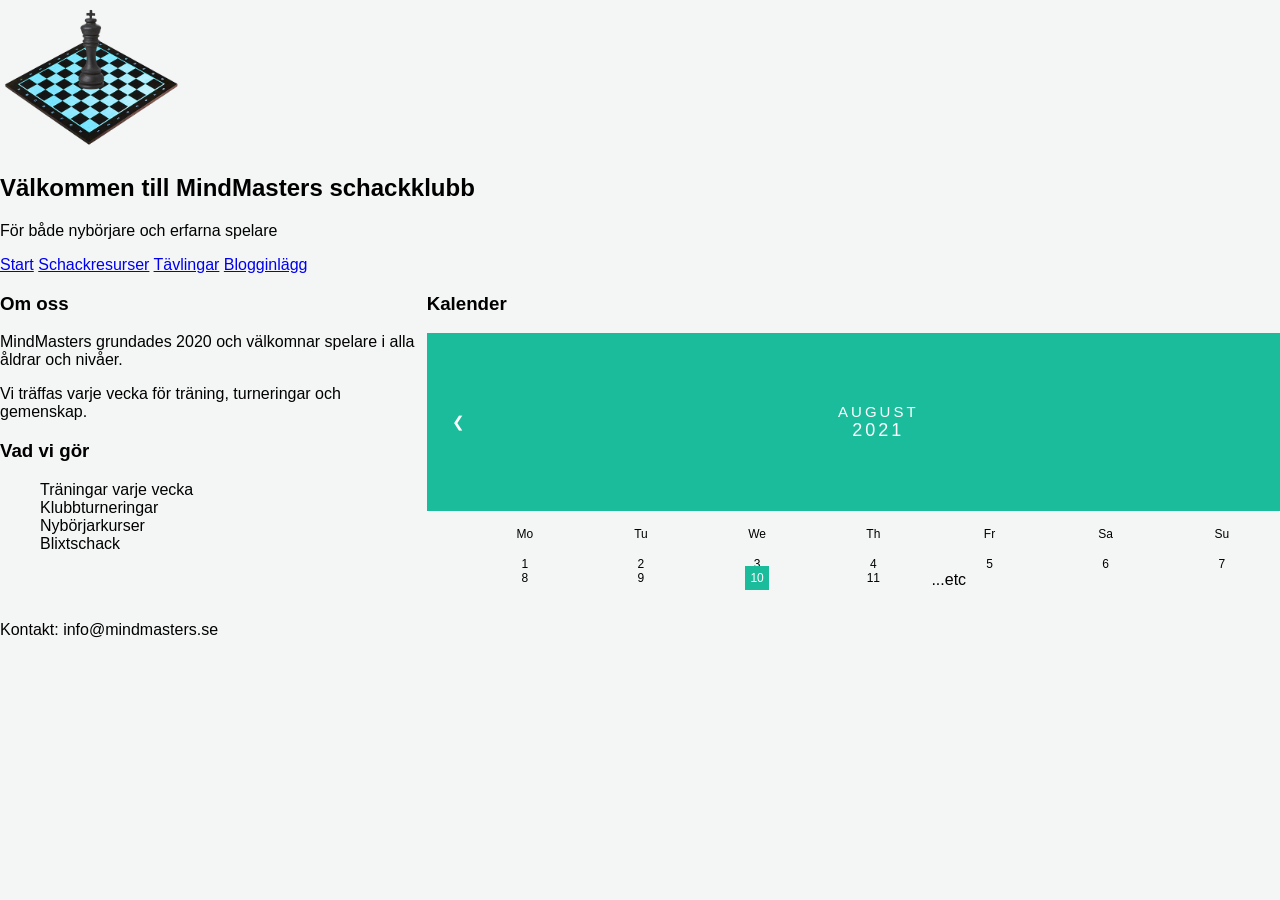
==== bloggar.html @ 247f54bc "Created Calendar" ====
<!DOCTYPE html>
<html lang="sv">
<head>
  <meta charset="UTF-8">
  <meta name="viewport" content="width=device-width, initial-scale=1.0">
  <link rel="stylesheet" href="css/style.css">
  <title>MindMasters</title>
</head>
<body>
  <div class="hemsida">
    <header>
      <div class="HomePageTitle">
        <img src="img/schacklogo.png" alt="chesslogo">
        <h2>Välkommen till MindMasters schackklubb</h2>
      </div>
      <p>För både nybörjare och erfarna spelare</p>
      <nav>
        <a href="index.html">Start</a>
        <a href="schackresurser.html">Schackresurser</a>
        <a href="tavlingar.html">Tävlingar</a>
        <a href="bloggar.html">Blogginlägg</a>
      </nav>
    </header>
    <main>
      <section>
        <h3>Om oss</h3>
          <p>MindMasters grundades 2020 och välkomnar spelare i alla åldrar och nivåer.</p>
          <p>Vi träffas varje vecka för träning, turneringar och gemenskap.</p>
      </section>
      <section>
        <h3>Vad vi gör</h3>
          <ul>
            <li>Träningar varje vecka</li>
            <li>Klubbturneringar</li>
            <li>Nybörjarkurser</li>
            <li>Blixtschack</li>
          </ul>
      </section>
    </main>
    <aside>
      <h3>Kalender</h3>
                        <div class="month">
                        <ul>
                            <li class="prev">&#10094;</li>
                            <li class="next">&#10095;</li>
                            <li>August<br><span style="font-size:18px">2021</span></li>
                        </ul>
                        </div>

                        <ul class="weekdays">
                        <li>Mo</li>
                        <li>Tu</li>
                        <li>We</li>
                        <li>Th</li>
                        <li>Fr</li>
                        <li>Sa</li>
                        <li>Su</li>
                        </ul>

                        <ul class="days">
                        <li>1</li>
                        <li>2</li>
                        <li>3</li>
                        <li>4</li>
                        <li>5</li>
                        <li>6</li>
                        <li>7</li>
                        <li>8</li>
                        <li>9</li>
                        <li><span class="active">10</span></li>
                        <li>11</li>
                        ...etc
                        </ul>
    </aside>
    <footer>
      <p>Kontakt: info@mindmasters.se</p>
    </footer>
  </div>
</body>
</html>
---- css/style.css ----
body {
    margin: 0;
    font-family: "Segoe UI", Arial, sans-serif;
    background: #f4f6f5;
}

/* ===== GRID LAYOUT ===== */
.hemsida{
    display: grid;
    grid-template-areas:
        "header header"
        "main aside"
        "footer footer";
    grid-template-columns: 5fr 10fr;
}

header{
    grid-area: header;
}
aside{
    grid-area: aside;
}
main{
    grid-area: main;
}
footer{
    grid-area: footer;
}

img{
    width: 180px;
}

.calendar{
  width: 200px;   /* change size here */
  margin: auto;   /* center it */
}

ul {list-style-type: none;}
body {font-family: Verdana, sans-serif;}

/* Month header */
.month {
  padding: 70px 25px;
  width: 100%;
  background: #1abc9c;
  text-align: center;
}

/* Month list */
.month ul {
  margin: 0;
  padding: 0;
}

.month ul li {
  color: white;
  font-size: 15px;
  text-transform: uppercase;
  letter-spacing: 3px;
}

/* Previous button inside month header */
.month .prev {
  float: left;
  padding-top: 10px;
}

/* Next button */
.month .next {
  float: right;
  padding-top: 10px;
}

.weekdays,
.days {
    display: grid;
    grid-template-columns: repeat(7, 1fr);
}

.weekdays li,
.days li {
    text-align: center;
    font-size:12px;
}

/* Highlight the "current" day */
.days li .active {
  padding: 5px;
  background: #1abc9c;
  color: white !important
}
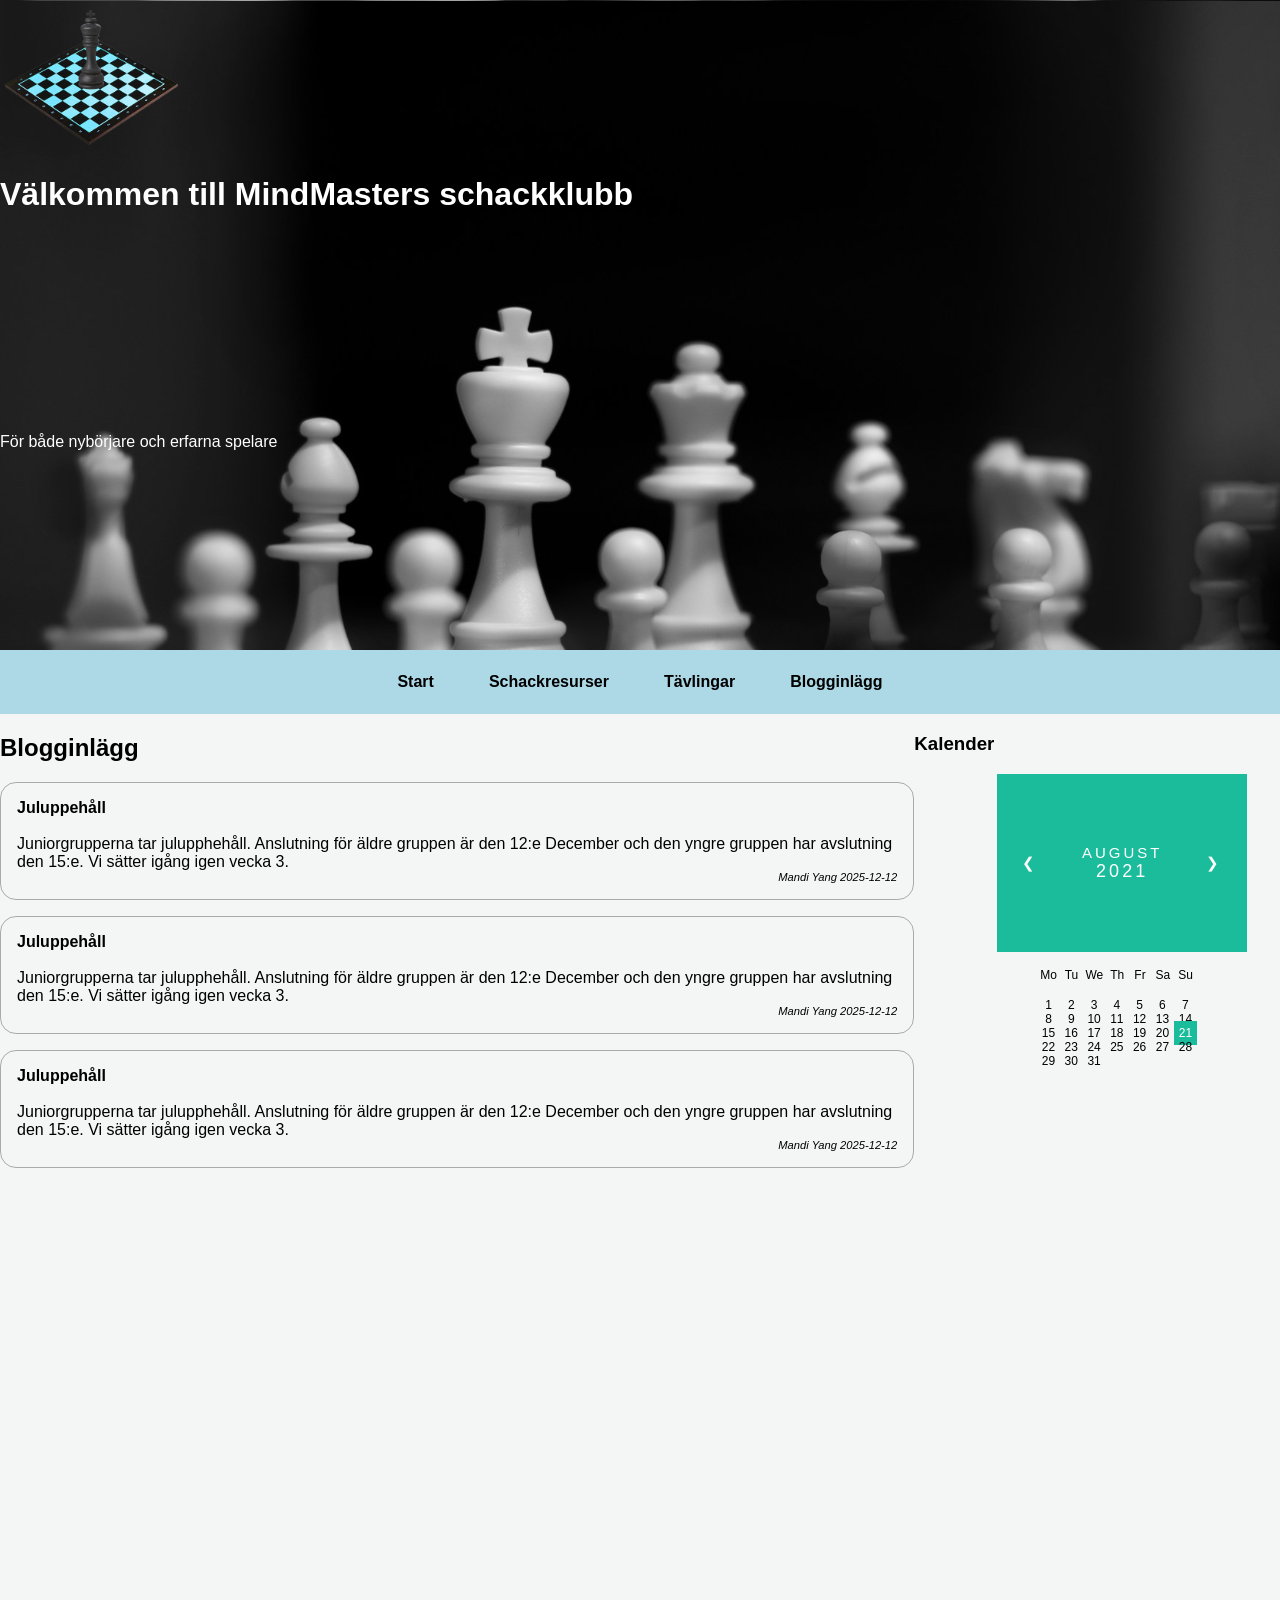
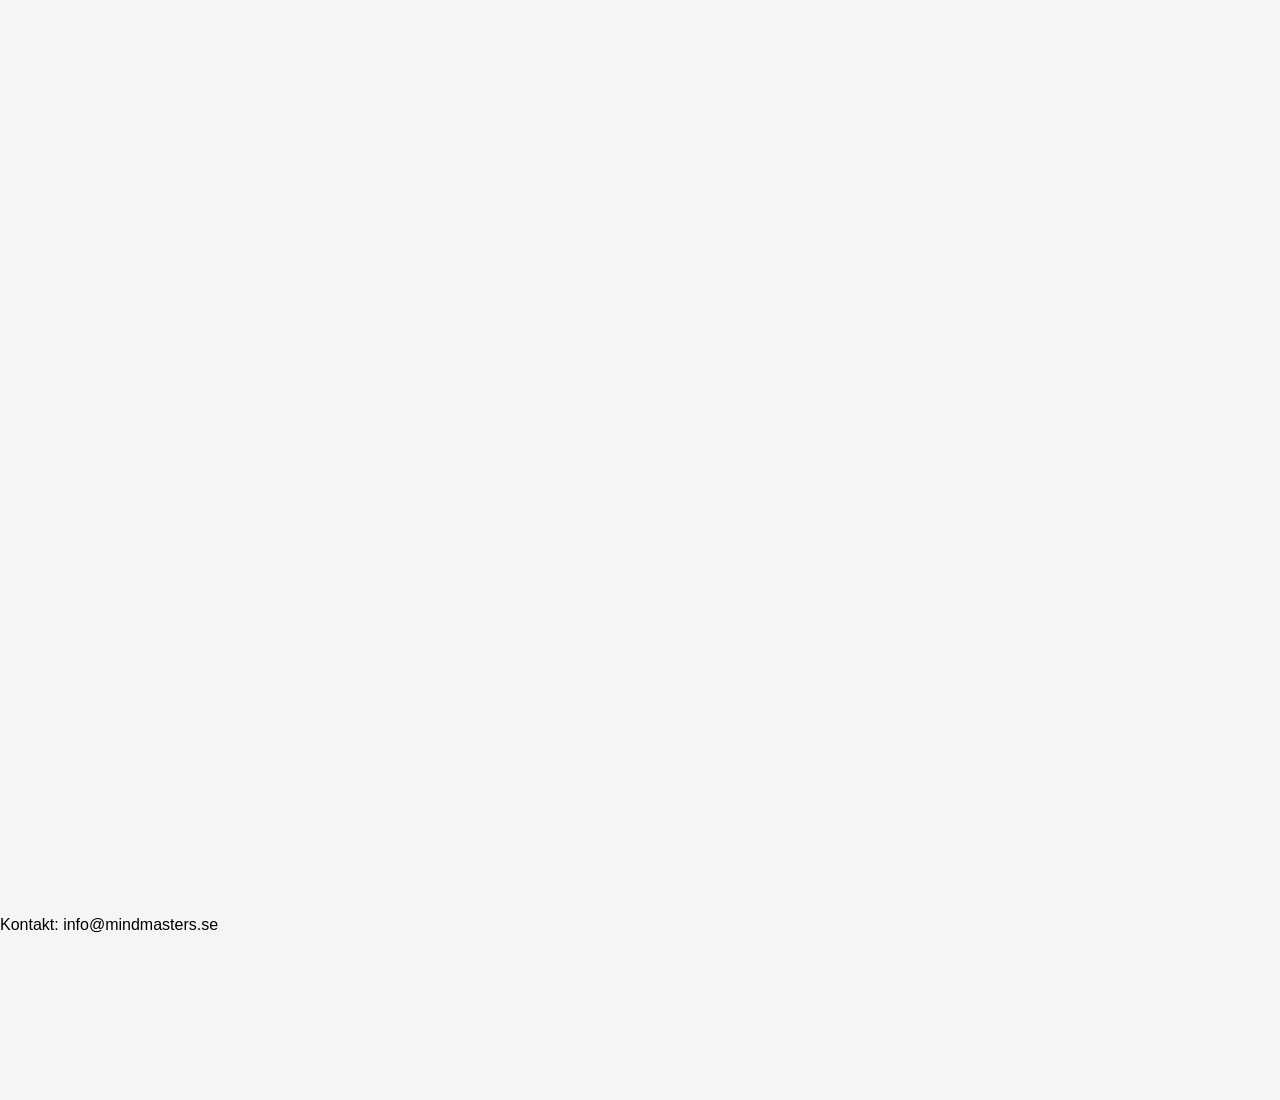
==== commit 404210b4: "Updated code" ====
--- a/bloggar.html
+++ b/bloggar.html
@@ -11,7 +11,7 @@
     <header>
       <div class="HomePageTitle">
         <img src="img/schacklogo.png" alt="chesslogo">
-        <h2>Välkommen till MindMasters schackklubb</h2>
+        <h1>Välkommen till MindMasters schackklubb</h1>
       </div>
       <p>För både nybörjare och erfarna spelare</p>
       <nav>
@@ -22,55 +22,78 @@
       </nav>
     </header>
     <main>
-      <section>
-        <h3>Om oss</h3>
-          <p>MindMasters grundades 2020 och välkomnar spelare i alla åldrar och nivåer.</p>
-          <p>Vi träffas varje vecka för träning, turneringar och gemenskap.</p>
-      </section>
-      <section>
-        <h3>Vad vi gör</h3>
-          <ul>
-            <li>Träningar varje vecka</li>
-            <li>Klubbturneringar</li>
-            <li>Nybörjarkurser</li>
-            <li>Blixtschack</li>
-          </ul>
-      </section>
+      <h2>Blogginlägg</h2>
+      <p class="bread">
+				<b>Juluppehåll</b><br><br>
+				Juniorgrupperna tar julupphehåll. Anslutning för äldre gruppen är den 12:e December och den yngre gruppen har avslutning den 15:e. Vi sätter igång igen vecka 3.
+				<i>Mandi Yang 2025-12-12</i>
+			</p>
+      <p class="bread">
+				<b>Juluppehåll</b><br><br>
+				Juniorgrupperna tar julupphehåll. Anslutning för äldre gruppen är den 12:e December och den yngre gruppen har avslutning den 15:e. Vi sätter igång igen vecka 3.
+				<i>Mandi Yang 2025-12-12</i>
+			</p>
+      <p class="bread">
+				<b>Juluppehåll</b><br><br>
+				Juniorgrupperna tar julupphehåll. Anslutning för äldre gruppen är den 12:e December och den yngre gruppen har avslutning den 15:e. Vi sätter igång igen vecka 3.
+				<i>Mandi Yang 2025-12-12</i>
+			</p>
     </main>
     <aside>
       <h3>Kalender</h3>
-                        <div class="month">
-                        <ul>
-                            <li class="prev">&#10094;</li>
-                            <li class="next">&#10095;</li>
-                            <li>August<br><span style="font-size:18px">2021</span></li>
-                        </ul>
-                        </div>
+      <div class="calendar">
+        <div class="month">
+          <ul>
+            <li class="prev">&#10094;</li>
+            <li class="next">&#10095;</li>
+            <li>August<br><span style="font-size:18px">2021</span></li>
+          </ul>
+        </div>
 
-                        <ul class="weekdays">
-                        <li>Mo</li>
-                        <li>Tu</li>
-                        <li>We</li>
-                        <li>Th</li>
-                        <li>Fr</li>
-                        <li>Sa</li>
-                        <li>Su</li>
-                        </ul>
+        <ul class="weekdays">
+          <li>Mo</li>
+          <li>Tu</li>
+          <li>We</li>
+          <li>Th</li>
+          <li>Fr</li>
+          <li>Sa</li>
+          <li>Su</li>
+        </ul>
 
-                        <ul class="days">
-                        <li>1</li>
-                        <li>2</li>
-                        <li>3</li>
-                        <li>4</li>
-                        <li>5</li>
-                        <li>6</li>
-                        <li>7</li>
-                        <li>8</li>
-                        <li>9</li>
-                        <li><span class="active">10</span></li>
-                        <li>11</li>
-                        ...etc
-                        </ul>
+        <ul class="days">
+          <li>1</li>
+          <li>2</li>
+          <li>3</li>
+          <li>4</li>
+          <li>5</li>
+          <li>6</li>
+          <li>7</li>
+          <li>8</li>
+          <li>9</li>
+          <li>10</li>
+          <li>11</li>
+          <li>12</li>
+          <li>13</li>
+          <li>14</li>
+          <li>15</li>
+          <li>16</li>
+          <li>17</li>
+          <li>18</li>
+          <li>19</li>
+          <li>20</li>
+          <li><span class="active">21</span></li>
+          <li>22</li>
+          <li>23</li>
+          <li>24</li>
+          <li>25</li>
+          <li>26</li>
+          <li>27</li>
+          <li>28</li>
+          <li>29</li>
+          <li>30</li>
+          <li>31</li>
+        </ul>
+      </div>
     </aside>
     <footer>
       <p>Kontakt: info@mindmasters.se</p>
--- a/css/style.css
+++ b/css/style.css
@@ -6,16 +6,66 @@
 
 /* ===== GRID LAYOUT ===== */
 .hemsida{
-    display: grid;
-    grid-template-areas:
-        "header header"
-        "main aside"
-        "footer footer";
-    grid-template-columns: 5fr 10fr;
+  display: grid;
+  grid-template-areas:
+      "header header"
+      "main aside"
+      "footer footer";
+  grid-template-columns: 5fr 2fr;
+  grid-template-rows: 2fr 5fr 200px;
+  height: 300vh;
+}
+
+.bloggar{
+  display: grid;
+  grid-template-areas:
+      "header header"
+      "main aside"
+      "footer footer";
+  grid-template-columns: 5fr 2fr;
+  grid-template-rows: 2fr 5fr 200px;
+  height: 300vh;
+}
+
+.bread{
+  border: 1px solid #AAA;
+  padding: 1em; 
+  border-radius: 1em
+}
+
+nav {
+    display: flex;
+    justify-content: center;
+    gap: 25px;
+    padding: 15px;
+    background: lightblue;
+}
+
+nav a {
+    text-decoration: none;
+    color: black;
+    font-weight: bold;
+    padding: 8px 15px;
+    border-radius: 5px;
+}
+
+nav a:hover {
+  background: blue;
+}
+
+i{
+  text-align: right;display: block;font-size:0.7em
 }
 
 header{
-    grid-area: header;
+  grid-area: header;
+  background-image: url(/img/schackbild.jpg);
+  background-position: 40% 250%;
+  background-size: cover;
+  color: white;
+  display: flex;
+  flex-direction: column;
+  justify-content: space-between;
 }
 aside{
     grid-area: aside;
@@ -31,15 +81,16 @@
     width: 180px;
 }
 
+/*====Calender====*/
 .calendar{
-  width: 200px;   /* change size here */
-  margin: auto;   /* center it */
+  width: 200px;   
+  margin: auto;
 }
 
-ul {list-style-type: none;}
-body {font-family: Verdana, sans-serif;}
+aside ul {list-style-type: none;}
+aside body {font-family: Verdana, sans-serif;}
 
-/* Month header */
+
 .month {
   padding: 70px 25px;
   width: 100%;
@@ -47,7 +98,7 @@
   text-align: center;
 }
 
-/* Month list */
+
 .month ul {
   margin: 0;
   padding: 0;
@@ -60,13 +111,13 @@
   letter-spacing: 3px;
 }
 
-/* Previous button inside month header */
+
 .month .prev {
   float: left;
   padding-top: 10px;
 }
 
-/* Next button */
+
 .month .next {
   float: right;
   padding-top: 10px;
@@ -84,7 +135,6 @@
     font-size:12px;
 }
 
-/* Highlight the "current" day */
 .days li .active {
   padding: 5px;
   background: #1abc9c;
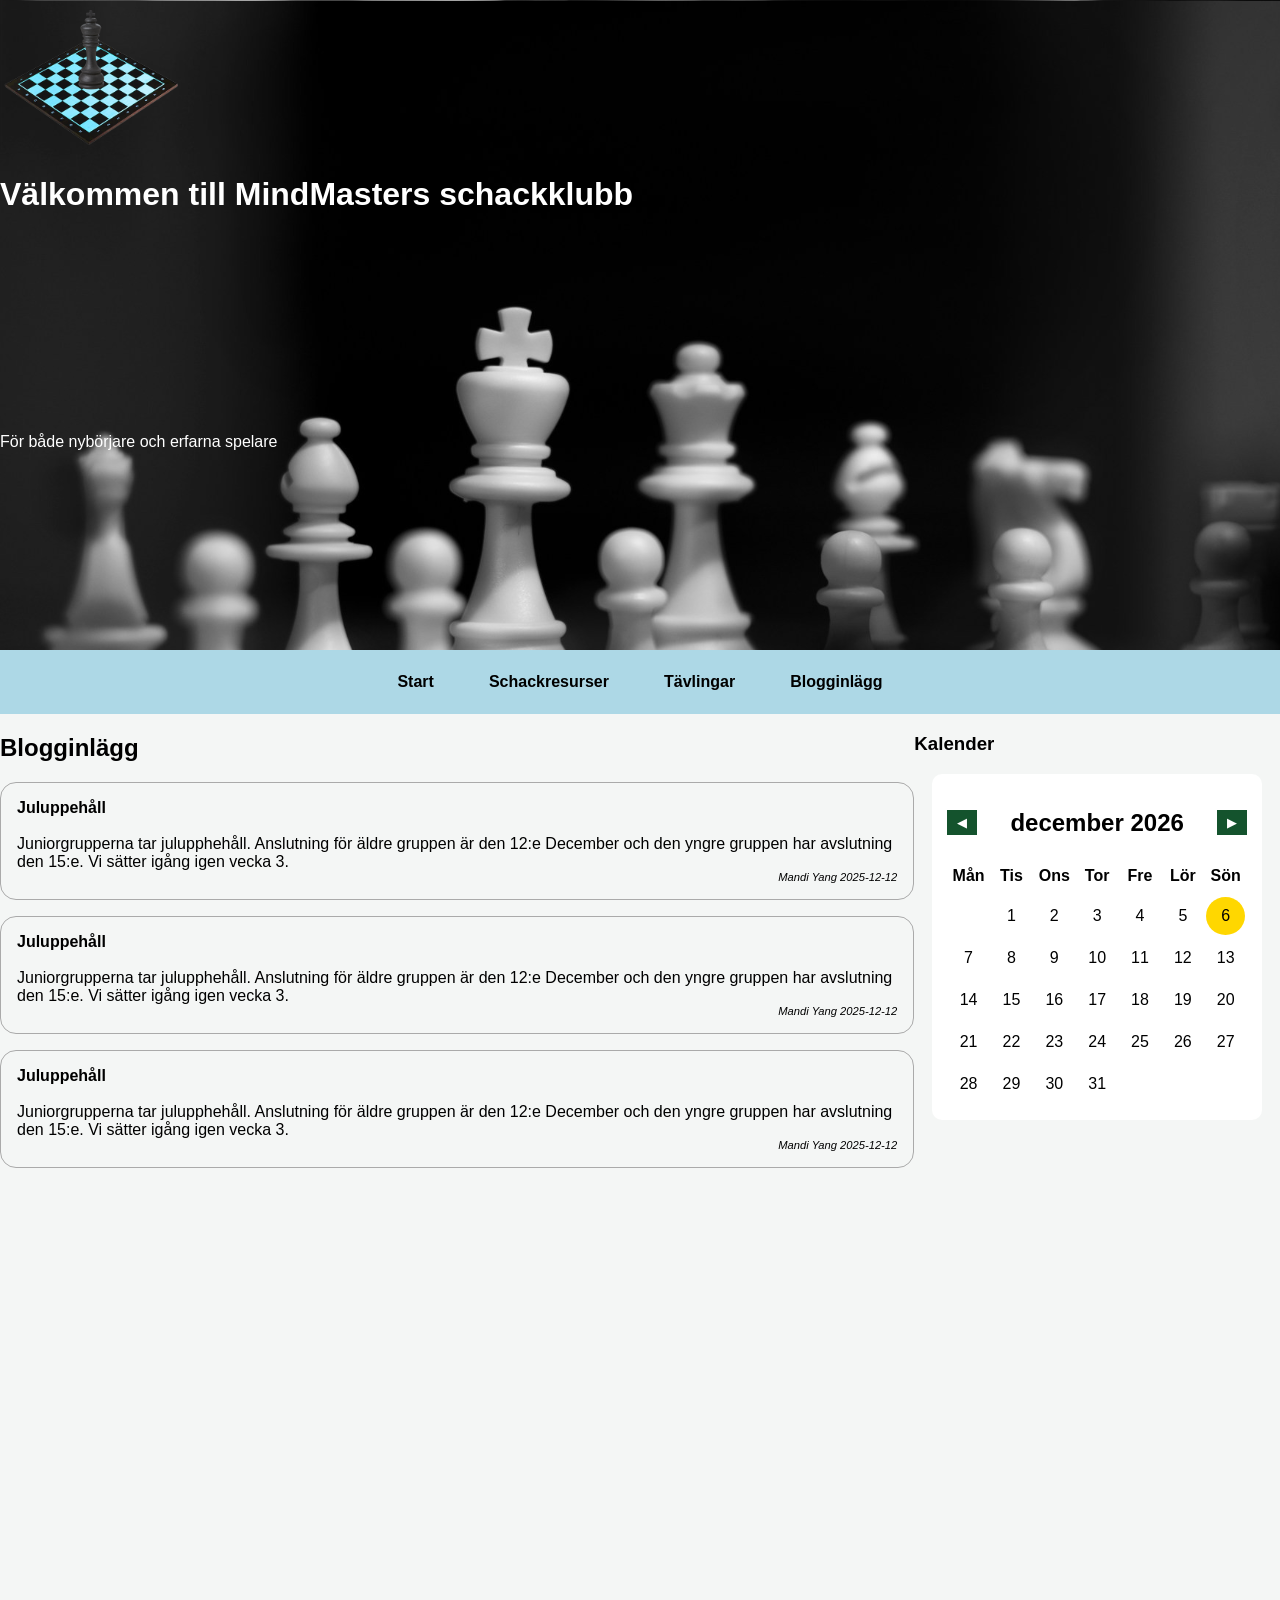
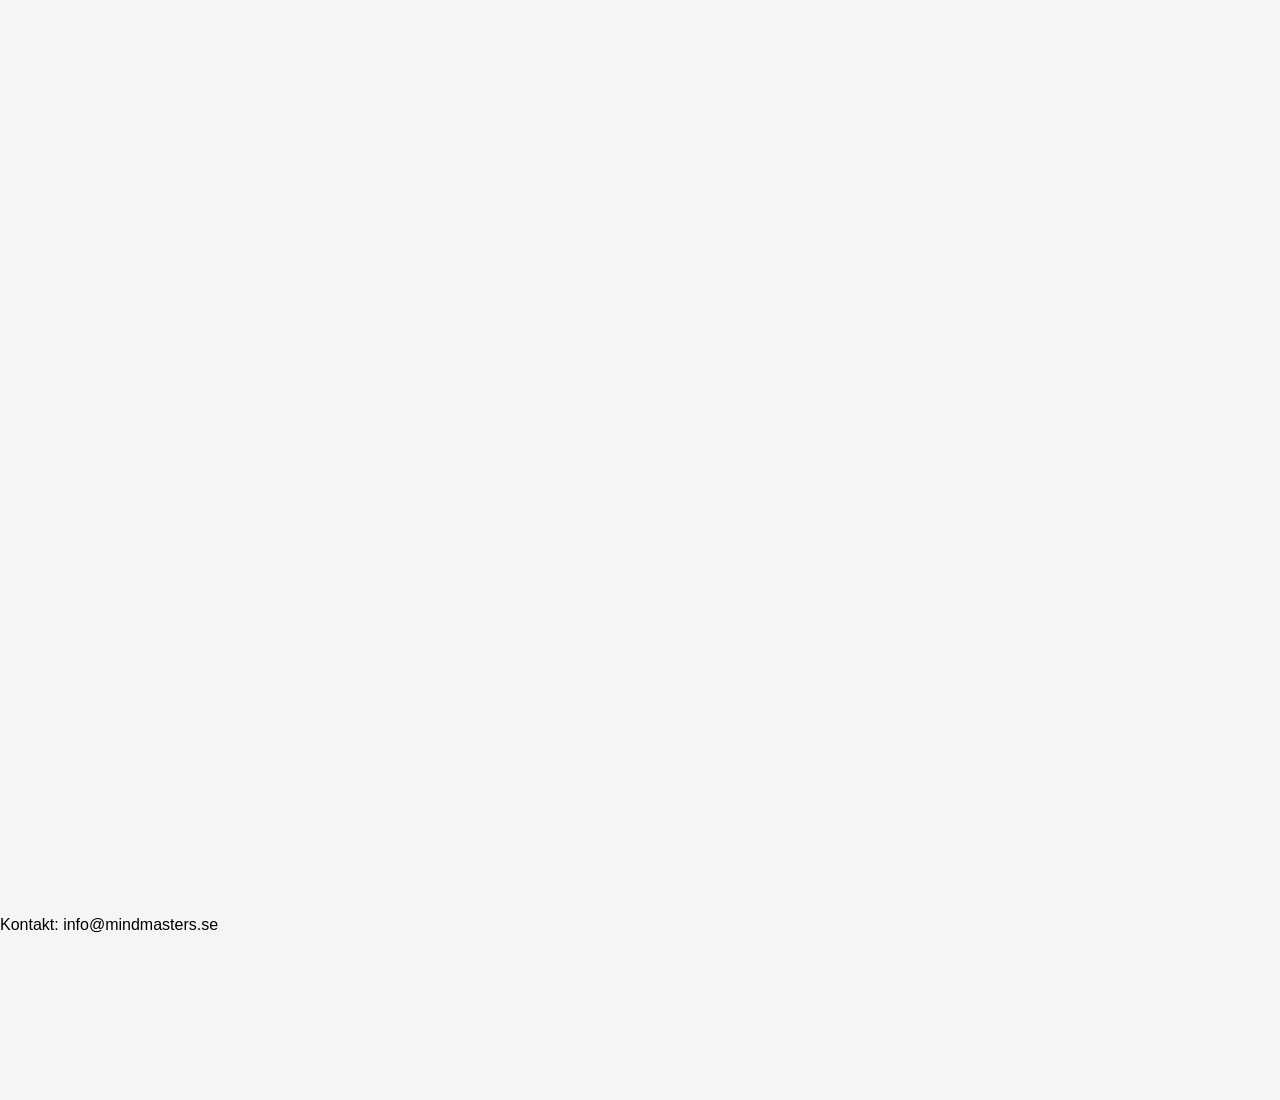
==== commit a08e1321: "Update" ====
--- a/bloggar.html
+++ b/bloggar.html
@@ -7,7 +7,7 @@
   <title>MindMasters</title>
 </head>
 <body>
-  <div class="hemsida">
+  <div class="bloggar">
     <header>
       <div class="HomePageTitle">
         <img src="img/schacklogo.png" alt="chesslogo">
@@ -42,62 +42,28 @@
     <aside>
       <h3>Kalender</h3>
       <div class="calendar">
-        <div class="month">
-          <ul>
-            <li class="prev">&#10094;</li>
-            <li class="next">&#10095;</li>
-            <li>August<br><span style="font-size:18px">2021</span></li>
-          </ul>
+        <div class="calendar-header">
+            <button onclick="prevMonth()">◀</button>
+            <h2 id="monthYear"></h2>
+            <button onclick="nextMonth()">▶</button>
         </div>
 
-        <ul class="weekdays">
-          <li>Mo</li>
-          <li>Tu</li>
-          <li>We</li>
-          <li>Th</li>
-          <li>Fr</li>
-          <li>Sa</li>
-          <li>Su</li>
-        </ul>
+        <div class="days">
+            <div>Mån</div>
+            <div>Tis</div>
+            <div>Ons</div>
+            <div>Tor</div>
+            <div>Fre</div>
+            <div>Lör</div>
+            <div>Sön</div>
+        </div>
 
-        <ul class="days">
-          <li>1</li>
-          <li>2</li>
-          <li>3</li>
-          <li>4</li>
-          <li>5</li>
-          <li>6</li>
-          <li>7</li>
-          <li>8</li>
-          <li>9</li>
-          <li>10</li>
-          <li>11</li>
-          <li>12</li>
-          <li>13</li>
-          <li>14</li>
-          <li>15</li>
-          <li>16</li>
-          <li>17</li>
-          <li>18</li>
-          <li>19</li>
-          <li>20</li>
-          <li><span class="active">21</span></li>
-          <li>22</li>
-          <li>23</li>
-          <li>24</li>
-          <li>25</li>
-          <li>26</li>
-          <li>27</li>
-          <li>28</li>
-          <li>29</li>
-          <li>30</li>
-          <li>31</li>
-        </ul>
-      </div>
+        <div class="dates" id="dates"></div>
     </aside>
     <footer>
       <p>Kontakt: info@mindmasters.se</p>
     </footer>
   </div>
+  <script src="js/script.js"></script>
 </body>
 </html>
--- a/css/style.css
+++ b/css/style.css
@@ -4,16 +4,17 @@
     background: #f4f6f5;
 }
 
-/* ===== GRID LAYOUT ===== */
+/* GRID LAYOUT */
 .hemsida{
   display: grid;
   grid-template-areas:
       "header header"
       "main aside"
+      "section section"
       "footer footer";
   grid-template-columns: 5fr 2fr;
-  grid-template-rows: 2fr 5fr 200px;
-  height: 300vh;
+  grid-template-rows: 2fr 5fr 1fr 200px;
+  height: 400vh;
 }
 
 .bloggar{
@@ -27,11 +28,29 @@
   height: 300vh;
 }
 
-.bread{
-  border: 1px solid #AAA;
-  padding: 1em; 
-  border-radius: 1em
+.schackresurser{
+  display: grid;
+  grid-template-areas:
+      "header header"
+      "main aside"
+      "footer footer";
+  grid-template-columns: 5fr 2fr;
+  grid-template-rows: 2fr 5fr 200px;
+  height: 300vh;
 }
+
+.tavlingar{
+  display: grid;
+  grid-template-areas:
+      "header header"
+      "main aside"
+      "footer footer";
+  grid-template-columns: 5fr 2fr;
+  grid-template-rows: 2fr 5fr 200px;
+  height: 300vh;
+}
+
+/*css areas*/
 
 nav {
     display: flex;
@@ -68,77 +87,77 @@
   justify-content: space-between;
 }
 aside{
-    grid-area: aside;
+  grid-area: aside;
 }
 main{
-    grid-area: main;
+  grid-area: main;
+}
+section{
+  grid-area:section;
 }
 footer{
-    grid-area: footer;
+  grid-area: footer;
 }
 
+/*html tagger*/
 img{
-    width: 180px;
+  width: 180px;
 }
 
-/*====Calender====*/
-.calendar{
-  width: 200px;   
-  margin: auto;
+/*generic css classer*/
+
+.bread{
+  border: 1px solid #AAA;
+  padding: 1em; 
+  border-radius: 1em
 }
 
-aside ul {list-style-type: none;}
-aside body {font-family: Verdana, sans-serif;}
-
-
-.month {
-  padding: 70px 25px;
-  width: 100%;
-  background: #1abc9c;
-  text-align: center;
+/*css Calender*/
+.calendar {
+    max-width: 300px;
+    margin: auto;
+    background: white;
+    padding: 15px;
+    border-radius: 10px;
 }
 
-
-.month ul {
-  margin: 0;
-  padding: 0;
+.calendar-header {
+    display: flex;
+    justify-content: space-between;
+    align-items: center;
 }
 
-.month ul li {
-  color: white;
-  font-size: 15px;
-  text-transform: uppercase;
-  letter-spacing: 3px;
+.calendar-header button {
+    background: #14532d;
+    color: white;
+    border: none;
+    padding: 5px 10px;
+    cursor: pointer;
 }
 
-
-.month .prev {
-  float: left;
-  padding-top: 10px;
+.days, .dates {
+    display: grid;
+    grid-template-columns: repeat(7, 1fr);
+    text-align: center;
+    margin-top: 10px;
 }
 
-
-.month .next {
-  float: right;
-  padding-top: 10px;
+.days div {
+    font-weight: bold;
 }
 
-.weekdays,
-.days {
-    display: grid;
-    grid-template-columns: repeat(7, 1fr);
+.dates div {
+    padding: 10px;
+    margin: 2px;
+    cursor: pointer;
 }
 
-.weekdays li,
-.days li {
-    text-align: center;
-    font-size:12px;
+.today {
+    background: gold;
+    border-radius: 50%;
 }
 
-.days li .active {
-  padding: 5px;
-  background: #1abc9c;
-  color: white !important
+.dates div:hover {
+    background: #ddd;
 }
 
-
